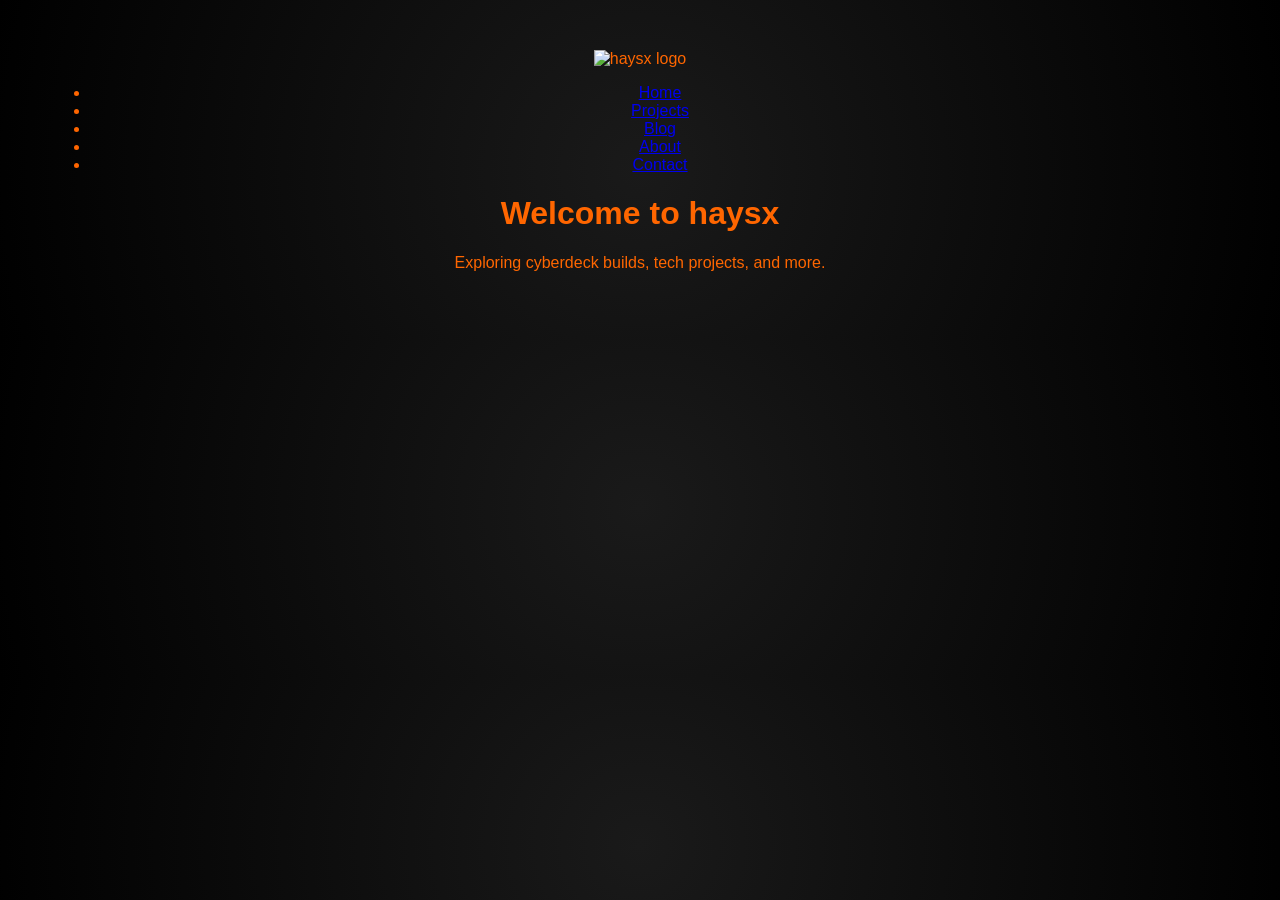
==== index.html @ b92640df "Update index.html" ====
<!DOCTYPE html>
<html>
<head>
  <title>haysx</title>
  <link rel="stylesheet" href="style.css">
</head>
<body>
  <header>
    <img src="logo.png" alt="haysx logo" class="logo">
    <nav>
      <ul>
        <li><a href="index.html">Home</a></li>
        <li><a href="projects.html">Projects</a></li>
        <li><a href="blog.html">Blog</a></li>
        <li><a href="about.html">About</a></li>
        <li><a href="contact.html">Contact</a></li>
      </ul>
    </nav>
  </header>
  <main>
    <h1>Welcome to haysx</h1>
    <p>Exploring cyberdeck builds, tech projects, and more.</p>
  </main>
</body>
</html>
---- style.css ----
body {
  background-color: #0a0a0a;
  color: #ff6600;
  font-family: 'Orbitron', sans-serif;
  text-align: center;
  margin: 0;
  padding: 50px;
  background-image: radial-gradient(circle at center, #1a1a1a 0%, #000 100%);
}

.container {
  border: 2px solid #ff6600;
  padding: 40px;
  border-radius: 10px;
  box-shadow: 0 0 25px #ff6600;
  display: inline-block;
  animation: pulse 3s infinite alternate;
}

@keyframes pulse {
  from { box-shadow: 0 0 10px #ff6600; }
  to { box-shadow: 0 0 30px #ffa31a; }
}

button {
  background-color: #ff6600;
  color: #000;
  border: none;
  padding: 12px 24px;
  font-size: 1.1em;
  cursor: pointer;
  transition: 0.3s;
}

button:hover {
  background-color: #ffa31a;
  box-shadow: 0 0 15px #ffa31a;
}
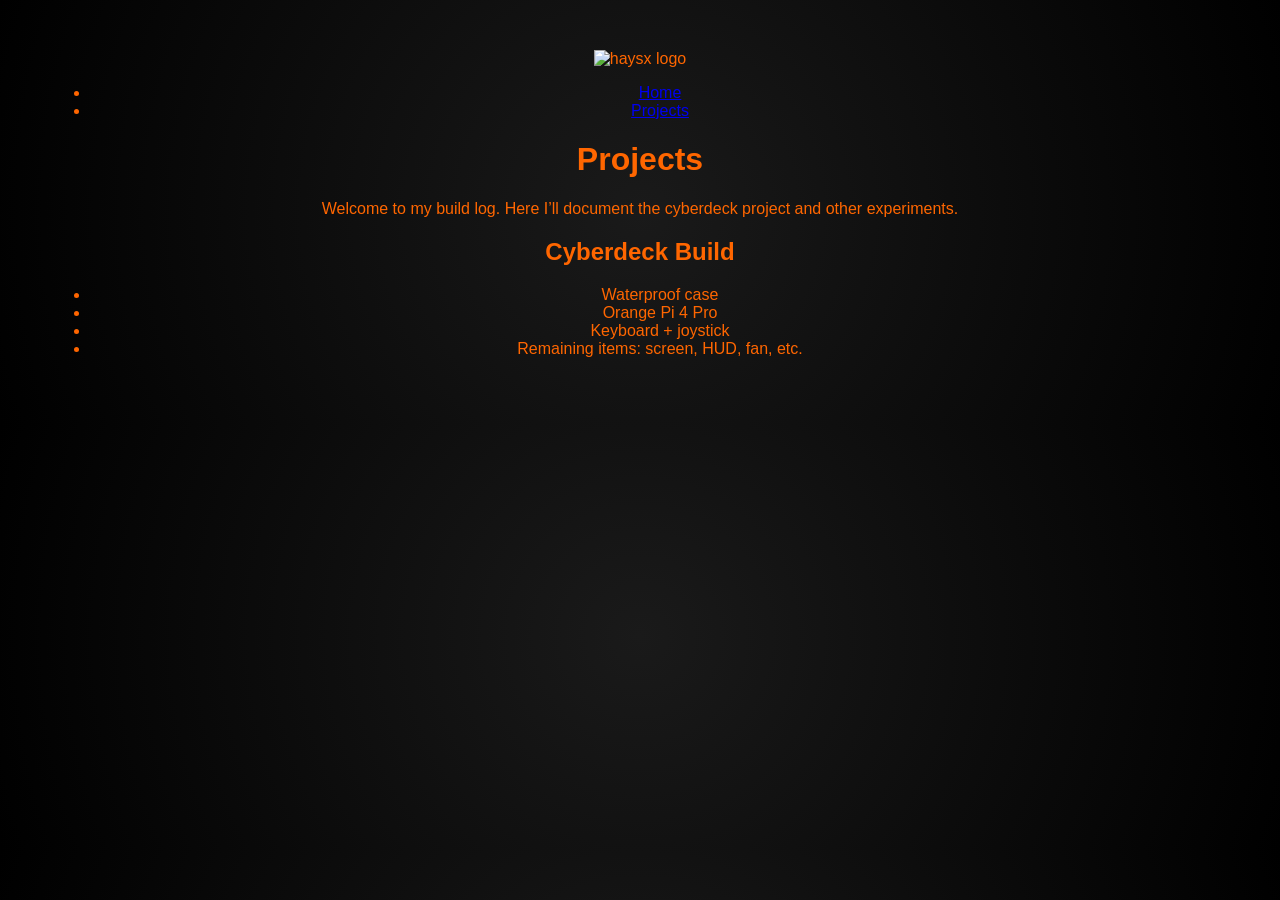
==== commit c2db7aaf: "Update index.html" ====
--- a/index.html
+++ b/index.html
@@ -1,25 +1,36 @@
 <!DOCTYPE html>
-<html>
+<html lang="en">
 <head>
-  <title>haysx</title>
+  <meta charset="UTF-8">
+  <title>haysx Projects</title>
   <link rel="stylesheet" href="style.css">
 </head>
 <body>
+  <!-- Header with logo + nav -->
   <header>
     <img src="logo.png" alt="haysx logo" class="logo">
     <nav>
       <ul>
-        <li><a href="index.html">Home</a></li>
+        <li><a href="website.html">Home</a></li>
         <li><a href="projects.html">Projects</a></li>
-        <li><a href="blog.html">Blog</a></li>
-        <li><a href="about.html">About</a></li>
-        <li><a href="contact.html">Contact</a></li>
       </ul>
     </nav>
   </header>
+
+  <!-- Main content -->
   <main>
-    <h1>Welcome to haysx</h1>
-    <p>Exploring cyberdeck builds, tech projects, and more.</p>
+    <h1>Projects</h1>
+    <p>Welcome to my build log. Here I’ll document the cyberdeck project and other experiments.</p>
+
+    <section>
+      <h2>Cyberdeck Build</h2>
+      <ul>
+        <li>Waterproof case</li>
+        <li>Orange Pi 4 Pro</li>
+        <li>Keyboard + joystick</li>
+        <li>Remaining items: screen, HUD, fan, etc.</li>
+      </ul>
+    </section>
   </main>
 </body>
 </html>
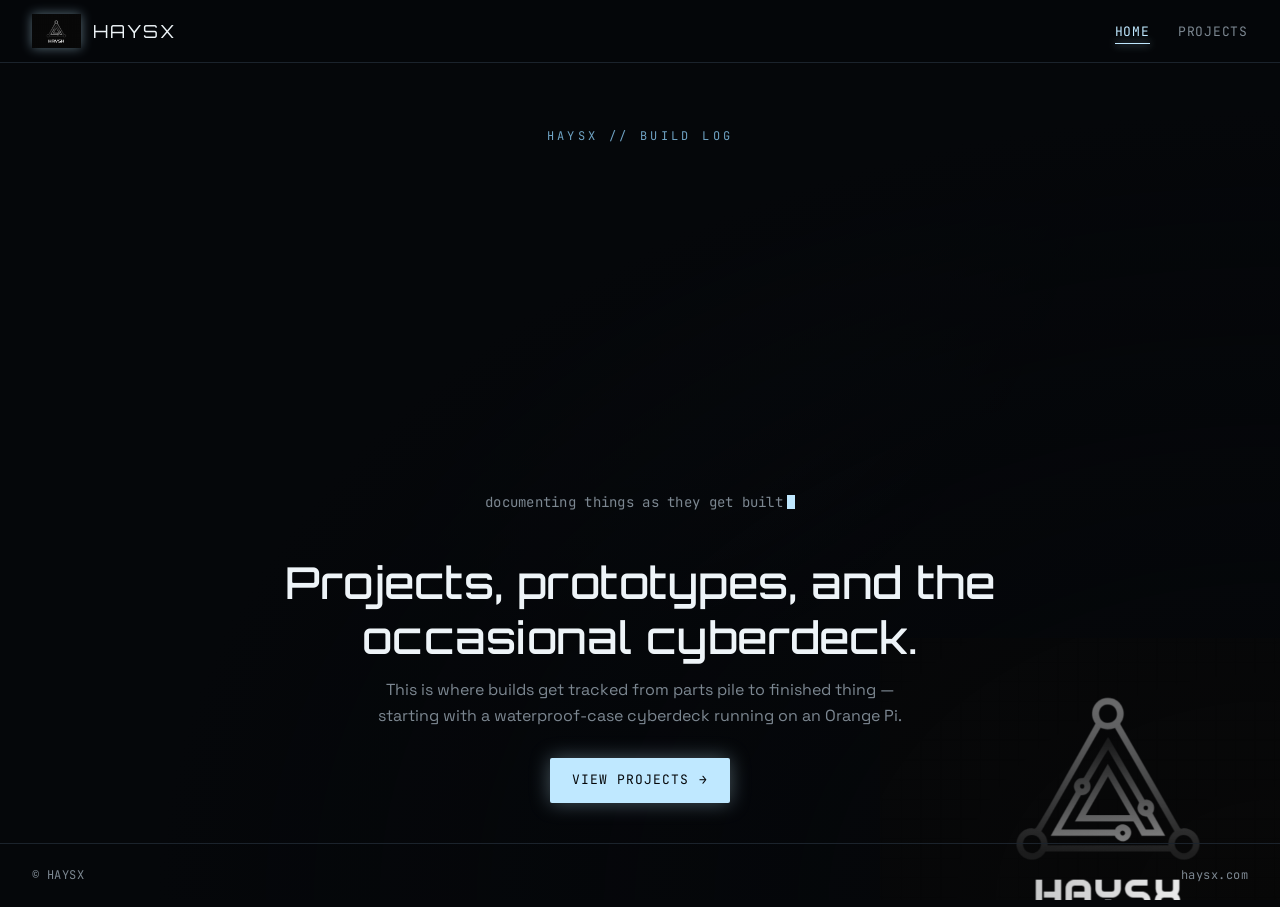
==== commit e37d3d80: "Update index.html" ====
--- a/index.html
+++ b/index.html
@@ -1,36 +1,52 @@
 <!DOCTYPE html>
 <html lang="en">
 <head>
-  <meta charset="UTF-8">
-  <title>haysx Projects</title>
-  <link rel="stylesheet" href="style.css">
+<meta charset="UTF-8">
+<meta name="viewport" content="width=device-width, initial-scale=1">
+<title>HAYSX — Build Log</title>
+<meta name="description" content="HAYSX build log — cyberdeck project and other experiments.">
+<link rel="icon" href="logo.png">
+<link rel="preconnect" href="https://fonts.googleapis.com">
+<link rel="preconnect" href="https://fonts.gstatic.com" crossorigin>
+<link href="https://fonts.googleapis.com/css2?family=Orbitron:wght@500;700&family=Space+Grotesk:wght@400;500&family=JetBrains+Mono:wght@400;500&display=swap" rel="stylesheet">
+<link rel="stylesheet" href="style.css">
 </head>
 <body>
-  <!-- Header with logo + nav -->
-  <header>
-    <img src="logo.png" alt="haysx logo" class="logo">
-    <nav>
-      <ul>
-        <li><a href="website.html">Home</a></li>
-        <li><a href="projects.html">Projects</a></li>
-      </ul>
-    </nav>
-  </header>
 
-  <!-- Main content -->
-  <main>
-    <h1>Projects</h1>
-    <p>Welcome to my build log. Here I’ll document the cyberdeck project and other experiments.</p>
+<canvas id="stars"></canvas>
 
-    <section>
-      <h2>Cyberdeck Build</h2>
-      <ul>
-        <li>Waterproof case</li>
-        <li>Orange Pi 4 Pro</li>
-        <li>Keyboard + joystick</li>
-        <li>Remaining items: screen, HUD, fan, etc.</li>
-      </ul>
-    </section>
-  </main>
+<header>
+  <a href="index.html" class="brand">
+    <img src="logo.png" alt="HAYSX logo" class="logo">
+    <span class="brand-name">HAYSX</span>
+  </a>
+  <nav>
+    <ul>
+      <li><a href="index.html" class="active">Home</a></li>
+      <li><a href="projects.html">Projects</a></li>
+    </ul>
+  </nav>
+</header>
+
+<section class="hero">
+  <div class="eyebrow">HAYSX // BUILD LOG</div>
+
+  <canvas id="haysx" width="634" height="439"></canvas>
+
+  <p class="tagline">documenting things as they get built<span class="cursor"></span></p>
+
+  <h1>Projects, prototypes, and the occasional cyberdeck.</h1>
+  <p class="lede">This is where builds get tracked from parts pile to finished thing — starting with a waterproof-case cyberdeck running on an Orange&nbsp;Pi.</p>
+
+  <a href="projects.html" class="btn">View projects <span class="arrow">→</span></a>
+</section>
+
+<footer>
+  <span>© <span id="year"></span> HAYSX</span>
+  <span>haysx.com</span>
+</footer>
+
+<script src="site.js"></script>
+<script src="logo-animation.js"></script>
 </body>
 </html>
--- a/style.css
+++ b/style.css
@@ -1,38 +1,400 @@
-body {
-  background-color: #0a0a0a;
-  color: #ff6600;
-  font-family: 'Orbitron', sans-serif;
+/* =========================================================
+   HAYSX — design tokens
+   ========================================================= */
+:root{
+  --void:       #05070a;
+  --void-2:     #0a0e14;
+  --panel:      #0d1218;
+  --line:       #1b232c;
+  --ice:        #bfe8ff;
+  --ice-dim:    #6fa3c4;
+  --white:      #eef4f8;
+  --grey:       #7c8791;
+  --ok:         #8fd6a8;
+  --pending:    #6b7580;
+
+  --display: "Orbitron", sans-serif;
+  --body:    "Space Grotesk", sans-serif;
+  --mono:    "JetBrains Mono", monospace;
+}
+
+*{ box-sizing: border-box; }
+
+html{ scroll-behavior: smooth; }
+
+body{
+  margin: 0;
+  min-height: 100vh;
+  background: var(--void);
+  color: var(--white);
+  font-family: var(--body);
+  font-size: 16px;
+  line-height: 1.6;
+  position: relative;
+  overflow-x: hidden;
+}
+
+/* subtle radial vignette + logo watermark, bottom right,
+   this is the "background logo" request — kept quiet so it
+   never competes with the hero */
+body::before{
+  content:"";
+  position: fixed;
+  inset: 0;
+  z-index: 0;
+  background:
+    radial-gradient(ellipse at 50% -10%, rgba(191,232,255,.07), transparent 55%),
+    url("logo.png");
+  background-repeat: no-repeat, no-repeat;
+  background-position: center, bottom -60px right -60px;
+  background-size: auto, 460px;
+  opacity: 1;
+  pointer-events: none;
+}
+body::after{
+  content:"";
+  position: fixed;
+  inset: 0;
+  z-index: 0;
+  background: radial-gradient(ellipse at bottom right, rgba(5,7,10,0) 0%, var(--void) 62%);
+  pointer-events: none;
+}
+
+#stars{
+  position: fixed;
+  inset: 0;
+  z-index: 0;
+  pointer-events: none;
+}
+
+a{ color: inherit; text-decoration: none; }
+
+/* =========================================================
+   HEADER
+   ========================================================= */
+header{
+  position: sticky;
+  top: 0;
+  z-index: 10;
+  display: flex;
+  align-items: center;
+  justify-content: space-between;
+  padding: 14px 32px;
+  background: rgba(5,7,10,.72);
+  backdrop-filter: blur(10px);
+  border-bottom: 1px solid var(--line);
+}
+
+.brand{
+  display: flex;
+  align-items: center;
+  gap: 12px;
+}
+
+.logo{
+  height: 34px;
+  width: auto;
+  filter: drop-shadow(0 0 6px rgba(191,232,255,.45));
+}
+
+.brand-name{
+  font-family: var(--display);
+  font-size: 18px;
+  letter-spacing: .12em;
+  color: var(--white);
+}
+
+nav ul{
+  list-style: none;
+  margin: 0;
+  padding: 0;
+  display: flex;
+  gap: 28px;
+}
+
+nav ul li a{
+  position: relative;
+  font-family: var(--mono);
+  font-size: 13px;
+  letter-spacing: .06em;
+  text-transform: uppercase;
+  color: var(--grey);
+  padding-bottom: 4px;
+  transition: color .2s ease;
+}
+
+nav ul li a::after{
+  content:"";
+  position: absolute;
+  left: 0;
+  bottom: 0;
+  width: 0%;
+  height: 1px;
+  background: var(--ice);
+  box-shadow: 0 0 8px var(--ice);
+  transition: width .25s ease;
+}
+
+nav ul li a:hover{
+  color: var(--ice);
+}
+nav ul li a:hover::after,
+nav ul li a.active::after{
+  width: 100%;
+}
+nav ul li a.active{
+  color: var(--ice);
+}
+
+/* =========================================================
+   HERO (index only)
+   ========================================================= */
+.hero{
+  position: relative;
+  z-index: 1;
+  display: flex;
+  flex-direction: column;
+  align-items: center;
   text-align: center;
+  padding: 64px 24px 40px;
+}
+
+.eyebrow{
+  font-family: var(--mono);
+  font-size: 12px;
+  letter-spacing: .28em;
+  text-transform: uppercase;
+  color: var(--ice-dim);
+  margin-bottom: 18px;
+}
+
+.hero canvas{
+  width: min(88vw, 460px);
+  height: auto;
+  display: block;
+}
+
+.tagline{
+  font-family: var(--mono);
+  font-size: 14px;
+  color: var(--grey);
+  margin-top: 8px;
+  letter-spacing: .02em;
+}
+.tagline .cursor{
+  display:inline-block;
+  width: 8px;
+  height: 14px;
+  margin-left: 4px;
+  background: var(--ice);
+  vertical-align: -2px;
+  animation: blink 1.1s steps(1) infinite;
+}
+@keyframes blink{
+  50%{ opacity: 0; }
+}
+
+.hero h1{
+  font-family: var(--display);
+  font-weight: 500;
+  font-size: clamp(28px, 4vw, 44px);
+  letter-spacing: .01em;
+  line-height: 1.25;
+  max-width: 720px;
+  margin: 28px 0 12px;
+  color: var(--white);
+}
+
+.hero p.lede{
+  max-width: 560px;
+  color: var(--grey);
+  font-size: 16px;
+  margin: 0 0 30px;
+}
+
+.btn{
+  display: inline-flex;
+  align-items: center;
+  gap: 10px;
+  font-family: var(--mono);
+  font-size: 13px;
+  letter-spacing: .08em;
+  text-transform: uppercase;
+  color: var(--void);
+  background: var(--ice);
+  padding: 12px 22px;
+  border-radius: 2px;
+  box-shadow: 0 0 20px rgba(191,232,255,.35);
+  transition: transform .15s ease, box-shadow .15s ease;
+}
+.btn:hover{
+  transform: translateY(-1px);
+  box-shadow: 0 0 28px rgba(191,232,255,.55);
+}
+.btn .arrow{ transition: transform .15s ease; }
+.btn:hover .arrow{ transform: translateX(3px); }
+
+/* =========================================================
+   SECTIONS / MAIN
+   ========================================================= */
+main{
+  position: relative;
+  z-index: 1;
+  max-width: 880px;
+  margin: 0 auto;
+  padding: 20px 24px 100px;
+}
+
+.page-head{
+  padding: 56px 0 8px;
+  border-bottom: 1px solid var(--line);
+  margin-bottom: 36px;
+}
+.page-head h1{
+  font-family: var(--display);
+  font-weight: 500;
+  font-size: clamp(26px, 3.4vw, 36px);
+  margin: 10px 0 14px;
+}
+.page-head p{
+  color: var(--grey);
+  max-width: 60ch;
+  margin: 0 0 24px;
+}
+
+/* =========================================================
+   BUILD LOG / PROJECT CARD
+   ========================================================= */
+.log-entry{
+  border: 1px solid var(--line);
+  background: linear-gradient(180deg, var(--panel), rgba(13,18,24,.4));
+  border-radius: 4px;
+  padding: 28px 28px 8px;
+  margin-bottom: 28px;
+}
+
+.log-entry-head{
+  display: flex;
+  align-items: baseline;
+  justify-content: space-between;
+  gap: 16px;
+  flex-wrap: wrap;
+  margin-bottom: 6px;
+}
+
+.log-entry h2{
+  font-family: var(--display);
+  font-weight: 500;
+  font-size: 20px;
+  letter-spacing: .02em;
   margin: 0;
-  padding: 50px;
-  background-image: radial-gradient(circle at center, #1a1a1a 0%, #000 100%);
-}
-
-.container {
-  border: 2px solid #ff6600;
-  padding: 40px;
-  border-radius: 10px;
-  box-shadow: 0 0 25px #ff6600;
-  display: inline-block;
-  animation: pulse 3s infinite alternate;
-}
-
-@keyframes pulse {
-  from { box-shadow: 0 0 10px #ff6600; }
-  to { box-shadow: 0 0 30px #ffa31a; }
-}
-
-button {
-  background-color: #ff6600;
-  color: #000;
-  border: none;
-  padding: 12px 24px;
-  font-size: 1.1em;
-  cursor: pointer;
-  transition: 0.3s;
-}
-
-button:hover {
-  background-color: #ffa31a;
-  box-shadow: 0 0 15px #ffa31a;
-}
+  color: var(--white);
+}
+
+.log-status{
+  font-family: var(--mono);
+  font-size: 11px;
+  letter-spacing: .1em;
+  text-transform: uppercase;
+  color: var(--ice-dim);
+  border: 1px solid var(--ice-dim);
+  padding: 4px 10px;
+  border-radius: 999px;
+  white-space: nowrap;
+}
+
+.log-entry > p{
+  color: var(--grey);
+  margin: 8px 0 22px;
+  max-width: 62ch;
+}
+
+.parts{
+  display: grid;
+  grid-template-columns: 1fr 1fr;
+  gap: 28px;
+  padding-bottom: 24px;
+}
+
+@media (max-width: 640px){
+  .parts{ grid-template-columns: 1fr; }
+}
+
+.parts h3{
+  font-family: var(--mono);
+  font-size: 11px;
+  letter-spacing: .12em;
+  text-transform: uppercase;
+  margin: 0 0 12px;
+  display: flex;
+  align-items: center;
+  gap: 8px;
+}
+.parts h3.done{ color: var(--ok); }
+.parts h3.pending{ color: var(--pending); }
+
+.parts ul{
+  list-style: none;
+  margin: 0;
+  padding: 0;
+  display: flex;
+  flex-direction: column;
+  gap: 10px;
+}
+
+.parts li{
+  font-size: 14px;
+  color: var(--white);
+  display: flex;
+  align-items: center;
+  gap: 10px;
+}
+
+.mark{
+  flex: none;
+  width: 14px;
+  height: 14px;
+  border-radius: 3px;
+  display: inline-flex;
+  align-items: center;
+  justify-content: center;
+  font-size: 10px;
+  line-height: 1;
+}
+.mark.done{
+  background: rgba(143,214,168,.12);
+  color: var(--ok);
+  border: 1px solid rgba(143,214,168,.5);
+}
+.mark.pending{
+  background: rgba(107,117,128,.1);
+  color: var(--pending);
+  border: 1px solid var(--line);
+}
+
+/* =========================================================
+   FOOTER
+   ========================================================= */
+footer{
+  position: relative;
+  z-index: 1;
+  border-top: 1px solid var(--line);
+  padding: 22px 32px;
+  display: flex;
+  align-items: center;
+  justify-content: space-between;
+  font-family: var(--mono);
+  font-size: 12px;
+  color: var(--grey);
+  letter-spacing: .04em;
+}
+
+@media (max-width: 560px){
+  header{ padding: 12px 18px; }
+  footer{ padding: 18px; flex-direction: column; gap: 6px; text-align: center; }
+}
+
+@media (prefers-reduced-motion: reduce){
+  .tagline .cursor{ animation: none; opacity: 1; }
+  html{ scroll-behavior: auto; }
+}
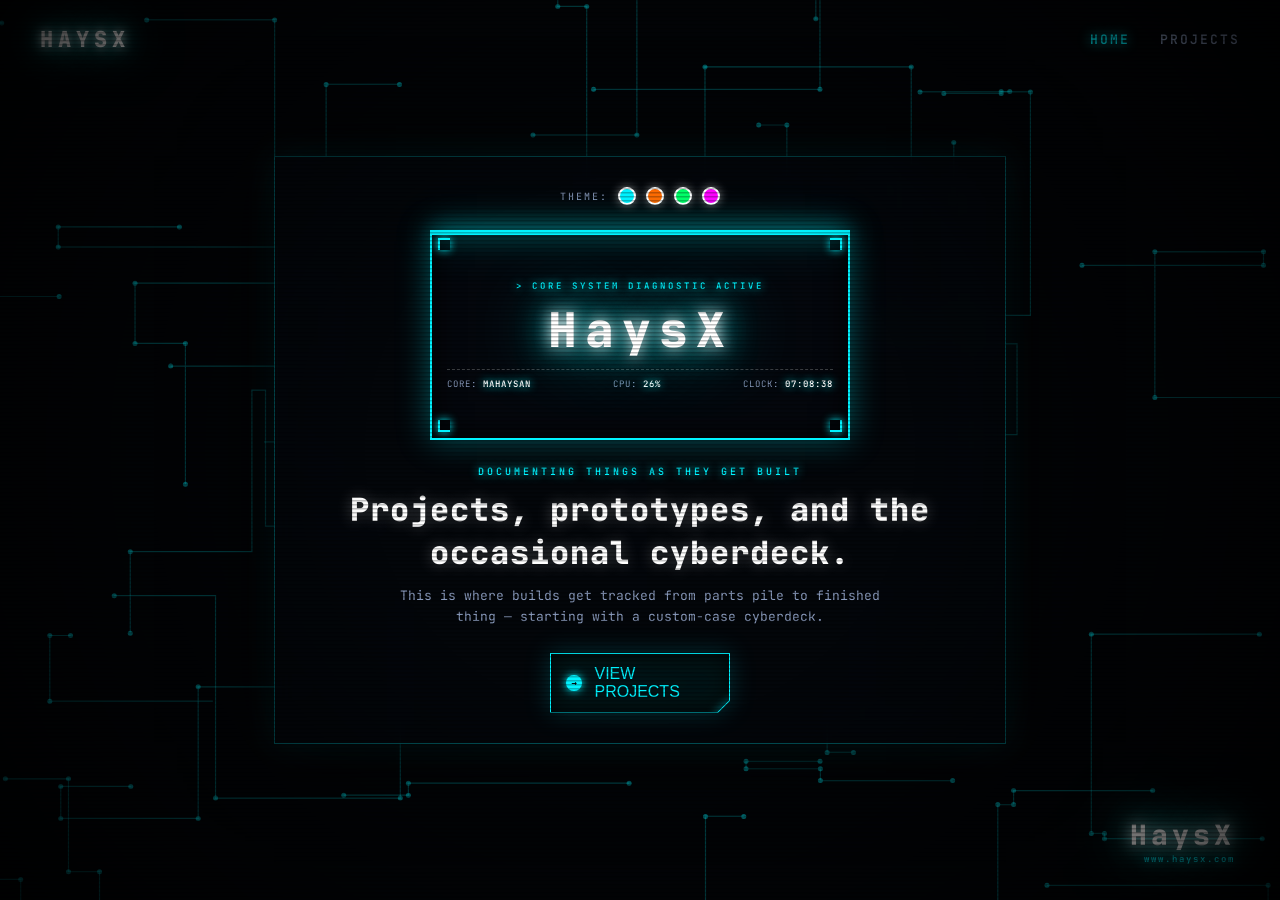
==== commit d4117539: "Update index.html" ====
--- a/index.html
+++ b/index.html
@@ -2,51 +2,433 @@
 <html lang="en">
 <head>
 <meta charset="UTF-8">
-<meta name="viewport" content="width=device-width, initial-scale=1">
-<title>HAYSX — Build Log</title>
-<meta name="description" content="HAYSX build log — cyberdeck project and other experiments.">
-<link rel="icon" href="logo.png">
-<link rel="preconnect" href="https://fonts.googleapis.com">
-<link rel="preconnect" href="https://fonts.gstatic.com" crossorigin>
-<link href="https://fonts.googleapis.com/css2?family=Orbitron:wght@500;700&family=Space+Grotesk:wght@400;500&family=JetBrains+Mono:wght@400;500&display=swap" rel="stylesheet">
-<link rel="stylesheet" href="style.css">
+<meta name="viewport" content="width=device-width, initial-scale=1.0">
+<title>HaysX - Cyberdeck Build Log</title>
+<link href="https://fonts.googleapis.com/css2?family=JetBrains+Mono:wght@400;600;800&display=swap" rel="stylesheet">
+<style>
+  @font-face {
+    font-family: 'Cyber';
+    src: url('https://assets.codepen.io/605876/Blender-Pro-Bold.otf');
+    font-display: swap;
+  }
+
+  :root {
+    --bg: #030508;
+    --accent: #00f3ff;
+    --white: #ffffff;
+    --grey: #8a9bbd;
+    --corner: 12px;
+    --border: 1px;
+    --clip: polygon(0 0, 100% 0, 100% calc(100% - var(--corner)), calc(100% - var(--corner)) 100%, 0% 100%);
+  }
+
+  * { box-sizing: border-box; margin: 0; padding: 0; }
+
+  body, html {
+    width: 100%; height: 100%;
+    background-color: var(--bg);
+    overflow: hidden;
+    font-family: 'JetBrains Mono', monospace;
+    color: var(--white);
+    color-scheme: dark;
+  }
+
+  /* CRT Scanlines & Vignette */
+  body::before {
+    content: ""; position: fixed; inset: 0; z-index: 100;
+    background: repeating-linear-gradient(0deg, transparent, transparent 2px, rgba(0, 0, 0, 0.25) 3px, rgba(0, 0, 0, 0.25) 4px);
+    pointer-events: none;
+  }
+  body::after {
+    content: ""; position: fixed; inset: 0; z-index: 99;
+    background: radial-gradient(circle at center, transparent 35%, rgba(0, 0, 0, 0.8) 100%);
+    pointer-events: none;
+  }
+
+  /* Dense PCB Canvas Background */
+  #bgCanvas {
+    position: fixed; inset: 0; z-index: 0; pointer-events: none;
+  }
+
+  /* Top Navigation */
+  .topnav {
+    position: absolute; top: 0; left: 0; width: 100%;
+    display: flex; justify-content: space-between; align-items: center;
+    padding: 25px 40px; z-index: 10;
+  }
+
+  .nav-logo {
+    font-size: 22px; font-weight: 800; letter-spacing: 5px; color: var(--white);
+    text-decoration: none;
+    text-shadow: 0 0 10px var(--white), 0 0 20px var(--accent), 0 0 40px var(--accent), 0 0 70px var(--accent);
+    transition: text-shadow 0.2s;
+  }
+  .nav-logo:hover {
+    text-shadow: 0 0 15px var(--white), 0 0 30px var(--accent), 0 0 60px var(--accent), 0 0 90px var(--accent);
+  }
+
+  .nav-links { display: flex; gap: 30px; font-size: 13px; font-weight: 600; letter-spacing: 2px; }
+  .nav-links a { color: var(--grey); text-decoration: none; transition: all 0.2s; }
+  .nav-links a:hover, .nav-links a.active { color: var(--accent); text-shadow: 0 0 12px var(--accent); }
+
+  /* Hero Layout */
+  .hero {
+    position: relative; width: 100%; height: 100vh;
+    display: flex; flex-direction: column; align-items: center; justify-content: center;
+    padding: 40px 20px; z-index: 2;
+  }
+
+  .hero-content {
+    display: flex; flex-direction: column; align-items: center; text-align: center;
+    background: rgba(4, 7, 12, 0.90);
+    padding: 30px 40px;
+    backdrop-filter: blur(12px);
+    border: 1.5px solid rgba(0, 243, 255, 0.3);
+    box-shadow: 0 0 80px rgba(0, 0, 0, 0.95), 0 0 30px rgba(0, 243, 255, 0.15);
+  }
+
+  /* Theme Switcher Bar */
+  .theme-switcher {
+    display: flex; gap: 10px; margin-bottom: 25px; align-items: center; font-size: 10px; letter-spacing: 2px; color: var(--grey);
+  }
+  .theme-btn {
+    width: 18px; height: 18px; border-radius: 50%; border: 2px solid var(--white); cursor: pointer; transition: transform 0.2s;
+    box-shadow: 0 0 10px rgba(255,255,255,0.5);
+  }
+  .theme-btn:hover { transform: scale(1.2); }
+
+  /* Holographic Scanner Stage */
+  .stage {
+    position: relative;
+    width: 420px; height: 210px;
+    display: flex; flex-direction: column; align-items: center; justify-content: center;
+    margin-bottom: 25px;
+    border: 2px solid var(--accent);
+    background: rgba(5, 8, 14, 0.98);
+    box-shadow: inset 0 0 30px rgba(0, 0, 0, 0.95), 0 0 30px rgba(0, 243, 255, 0.35);
+  }
+
+  .stage::before {
+    content: "";
+    position: absolute; top: 0; left: 0; width: 100%; height: 3px;
+    background: var(--accent);
+    box-shadow: 0 0 20px var(--accent), 0 0 40px var(--accent);
+    opacity: 1;
+    animation: scanBeam 3.5s ease-in-out infinite alternate;
+    z-index: 5;
+  }
+
+  @keyframes scanBeam {
+    0% { top: 2%; opacity: 0.5; }
+    50% { opacity: 1; filter: drop-shadow(0 0 10px var(--accent)); }
+    100% { top: 96%; opacity: 0.5; }
+  }
+
+  .bracket { position: absolute; width: 12px; height: 12px; border-color: var(--accent); border-style: solid; opacity: 1; box-shadow: 0 0 8px var(--accent); }
+  .b-tl { top: 6px; left: 6px; border-width: 2px 0 0 2px; }
+  .b-tr { top: 6px; right: 6px; border-width: 2px 2px 0 0; }
+  .b-bl { bottom: 6px; left: 6px; border-width: 0 0 2px 2px; }
+  .b-br { bottom: 6px; right: 6px; border-width: 0 2px 2px 0; }
+
+  .scanner-display { text-align: center; padding: 15px; width: 100%; }
+
+  .status-text {
+    font-size: 9px; font-weight: 600; letter-spacing: 3px; color: var(--accent);
+    text-transform: uppercase; margin-bottom: 6px;
+    text-shadow: 0 0 10px var(--accent);
+  }
+
+  .logo-main {
+    font-size: 48px; font-weight: 800; letter-spacing: 8px; color: var(--white);
+    text-shadow: 0 0 15px var(--white), 0 0 35px var(--accent), 0 0 70px var(--accent);
+    position: relative; margin-bottom: 8px;
+  }
+
+  .telemetry-feed {
+    display: flex; justify-content: space-between;
+    font-size: 9px; color: var(--grey); border-top: 1px dashed rgba(255,255,255,0.25);
+    padding-top: 8px; margin-top: 5px; letter-spacing: 1px;
+  }
+
+  .section-tag { font-size: 10px; font-weight: 600; letter-spacing: 3px; color: var(--accent); text-transform: uppercase; margin-bottom: 10px; text-shadow: 0 0 10px var(--accent); }
+  .headline { font-size: 32px; font-weight: 800; letter-spacing: 1px; margin-bottom: 12px; max-width: 650px; text-shadow: 0 0 15px rgba(255,255,255,0.3); }
+  .description { font-size: 13px; font-weight: 400; color: var(--grey); max-width: 500px; line-height: 1.6; margin-bottom: 25px; }
+
+  /* Cyber Action Button */
+  .cyber-btn {
+    font-family: 'Cyber', sans-serif;
+    width: 180px; text-align: left; text-transform: uppercase;
+    display: flex; align-items: center; gap: 0.75rem; padding: 0.75rem 1rem;
+    border: 0; background: #0000; position: relative; color: var(--accent); cursor: pointer; text-decoration: none;
+    filter: drop-shadow(0 0 12px rgba(0, 243, 255, 0.3));
+  }
+  .cyber-btn * { pointer-events: none; }
+  .cyber-btn .backdrop {
+    backdrop-filter: saturate(180%) blur(6px); position: absolute; z-index: -1; inset: 0; background: rgba(0, 0, 0, 0.6); clip-path: var(--clip);
+  }
+  .cyber-btn .backdrop::before {
+    content: ''; position: absolute; inset: 0; background: var(--accent);
+    border: var(--border) solid #0000; clip-path: var(--clip);
+    mask: linear-gradient(#0000 0% 100%), linear-gradient(#fff 0% 100%);
+    mask-clip: padding-box, border-box; mask-repeat: no-repeat; mask-composite: intersect; z-index: 2;
+  }
+  .cyber-btn .backdrop .corner {
+    position: absolute; bottom: 0; right: 0; height: var(--corner); width: var(--corner);
+  }
+  .cyber-btn .backdrop .corner::after {
+    content: ''; height: calc(var(--border) * 2); width: 200%;
+    position: absolute; top: 50%; left: 50%; translate: -50% -50%;
+    transform: rotate(135deg); background: var(--accent); box-shadow: 0 0 8px var(--accent);
+  }
+  .cyber-btn kbd {
+    color: var(--bg); font-weight: bold; width: 18px; aspect-ratio: 1; font-size: 9px; border-radius: 50%; background: var(--accent); display: inline-grid; place-items: center;
+    box-shadow: 0 0 8px var(--accent);
+  }
+  .cyber-btn:hover { color: var(--bg); }
+  .cyber-btn:hover .backdrop { background: var(--accent); }
+  .cyber-btn:hover kbd { color: var(--accent); background: var(--white); }
+
+  /* HaysX Bottom Right Corner */
+  .brand-corner {
+    position: fixed; bottom: 35px; right: 45px; z-index: 10; text-align: right; text-decoration: none; display: block;
+  }
+  .wordmark {
+    font-size: 28px; font-weight: 800; letter-spacing: 4px; color: var(--white);
+    text-shadow: 0 0 15px var(--white), 0 0 30px var(--accent), 0 0 55px var(--accent), 0 0 80px var(--accent);
+    transition: text-shadow 0.2s;
+  }
+  .wordmark:hover {
+    text-shadow: 0 0 20px var(--white), 0 0 40px var(--accent), 0 0 70px var(--accent), 0 0 100px var(--accent);
+  }
+  .sub-tag {
+    font-size: 9px; font-weight: 600; letter-spacing: 2px; color: var(--accent); opacity: 1;
+    text-shadow: 0 0 12px var(--accent);
+  }
+</style>
 </head>
 <body>
 
-<canvas id="stars"></canvas>
-
-<header>
-  <a href="index.html" class="brand">
-    <img src="logo.png" alt="HAYSX logo" class="logo">
-    <span class="brand-name">HAYSX</span>
+  <canvas id="bgCanvas"></canvas>
+
+  <nav class="topnav">
+    <a href="index.html" class="nav-logo">HAYSX</a>
+    <div class="nav-links">
+      <a href="index.html" class="active">HOME</a>
+      <a href="projects.html">PROJECTS</a>
+    </div>
+  </nav>
+
+  <div class="hero">
+    <div class="hero-content">
+      
+      <div class="theme-switcher">
+        <span>THEME:</span>
+        <div class="theme-btn" style="background: #00f3ff;" onclick="setTheme('#00f3ff')" title="Cyber Cyan"></div>
+        <div class="theme-btn" style="background: #ff6a00;" onclick="setTheme('#ff6a00')" title="Pip-Boy Amber"></div>
+        <div class="theme-btn" style="background: #00ff66;" onclick="setTheme('#00ff66')" title="Matrix Green"></div>
+        <div class="theme-btn" style="background: #ff00ff;" onclick="setTheme('#ff00ff')" title="Synthwave Magenta"></div>
+      </div>
+
+      <div class="stage">
+        <div class="bracket b-tl"></div>
+        <div class="bracket b-tr"></div>
+        <div class="bracket b-bl"></div>
+        <div class="bracket b-br"></div>
+
+        <div class="scanner-display">
+          <div class="status-text">> CORE SYSTEM DIAGNOSTIC ACTIVE</div>
+          <div class="logo-main">HaysX</div>
+          <div class="telemetry-feed">
+            <span>CORE: <strong style="color:var(--white); font-weight:600; text-shadow: 0 0 8px var(--accent);">MAHAYSAN</strong></span>
+            <span>CPU: <strong id="cpuLoad" style="color:var(--white); font-weight:600; text-shadow: 0 0 8px var(--accent);">28%</strong></span>
+            <span>CLOCK: <strong id="sysClock" style="color:var(--white); font-weight:600; text-shadow: 0 0 8px var(--accent);">00:00:00</strong></span>
+          </div>
+        </div>
+      </div>
+
+      <div class="section-tag">documenting things as they get built</div>
+      
+      <h1 class="headline">Projects, prototypes, and the occasional cyberdeck.</h1>
+      
+      <p class="description">
+        This is where builds get tracked from parts pile to finished thing — starting with a custom-case cyberdeck.
+      </p>
+
+      <a href="projects.html" class="cyber-btn">
+        <span class="backdrop"><span class="corner"></span></span>
+        <kbd>→</kbd>
+        <span>View Projects</span>
+      </a>
+
+    </div>
+  </div>
+
+  <a href="index.html" class="brand-corner">
+    <div class="wordmark">HaysX</div>
+    <div class="sub-tag">www.haysx.com</div>
   </a>
-  <nav>
-    <ul>
-      <li><a href="index.html" class="active">Home</a></li>
-      <li><a href="projects.html">Projects</a></li>
-    </ul>
-  </nav>
-</header>
-
-<section class="hero">
-  <div class="eyebrow">HAYSX // BUILD LOG</div>
-
-  <canvas id="haysx" width="634" height="439"></canvas>
-
-  <p class="tagline">documenting things as they get built<span class="cursor"></span></p>
-
-  <h1>Projects, prototypes, and the occasional cyberdeck.</h1>
-  <p class="lede">This is where builds get tracked from parts pile to finished thing — starting with a waterproof-case cyberdeck running on an Orange&nbsp;Pi.</p>
-
-  <a href="projects.html" class="btn">View projects <span class="arrow">→</span></a>
-</section>
-
-<footer>
-  <span>© <span id="year"></span> HAYSX</span>
-  <span>haysx.com</span>
-</footer>
-
-<script src="site.js"></script>
-<script src="logo-animation.js"></script>
+
+<script>
+  // Live Clock & Fluctuating CPU Load simulation
+  setInterval(() => {
+    const d = new Date();
+    document.getElementById('sysClock').innerText = d.toTimeString().split(' ')[0];
+    let load = Math.floor(22 + Math.random() * 12);
+    document.getElementById('cpuLoad').innerText = load + '%';
+  }, 1000);
+
+  function setTheme(color) {
+    document.documentElement.style.setProperty('--accent', color);
+  }
+
+  // --- High-Visibility PCB Circuit & Live Cursor Light Engine ---
+  const canvas = document.getElementById('bgCanvas');
+  const ctx = canvas.getContext('2d');
+
+  let width = canvas.width = window.innerWidth;
+  let height = canvas.height = window.innerHeight;
+
+  window.addEventListener('resize', () => {
+    width = canvas.width = window.innerWidth;
+    height = canvas.height = window.innerHeight;
+    generateDensePCB();
+  });
+
+  let mouse = { x: -1000, y: -1000 };
+  let scrollOffset = 0;
+
+  window.addEventListener('mousemove', (e) => {
+    mouse.x = e.clientX;
+    mouse.y = e.clientY;
+  });
+
+  window.addEventListener('scroll', () => {
+    scrollOffset = window.scrollY * 0.3;
+  });
+
+  let pcbTraces = [];
+  let pcbNodes = [];
+
+  function generateDensePCB() {
+    pcbTraces = [];
+    pcbNodes = [];
+
+    let cx = width / 2;
+    let cy = height / 2;
+    let safeW = 860;
+    let safeH = 600;
+
+    for (let i = 0; i < 45; i++) {
+      let startX = Math.random() * width;
+      let startY = Math.random() * (height + 300);
+
+      let path = [{x: startX, y: startY}];
+      pcbNodes.push({x: startX, y: startY});
+
+      let turns = Math.floor(Math.random() * 4) + 3;
+      let currX = startX;
+      let currY = startY;
+
+      for (let t = 0; t < turns; t++) {
+        if (t % 2 === 0) currX += (Math.random() - 0.5) * 454;
+        else currY += (Math.random() - 0.5) * 454;
+
+        path.push({x: currX, y: currY});
+        pcbNodes.push({x: currX, y: currY});
+      }
+      pcbTraces.push(path);
+    }
+  }
+
+  generateDensePCB();
+
+  function drawPCB() {
+    // Rich blackish-grey canvas background
+    ctx.fillStyle = '#030508';
+    ctx.fillRect(0, 0, width, height);
+
+    const accentColor = getComputedStyle(document.documentElement).getPropertyValue('--accent').trim();
+
+    ctx.save();
+    ctx.translate(0, -scrollOffset % height);
+
+    let cx = width / 2;
+    let cy = height / 2;
+    let safeW = 860;
+    let safeH = 600;
+
+    // 1. Draw Dense Right-Angle Circuit Traces with enhanced visibility
+    pcbTraces.forEach(path => {
+      ctx.beginPath();
+      ctx.moveTo(path[0].x, path[0].y);
+      for (let i = 1; i < path.length; i++) {
+        let prev = path[i - 1];
+        let curr = path[i];
+        ctx.lineTo(curr.x, prev.y);
+        ctx.lineTo(curr.x, curr.y);
+      }
+
+      let nearMouse = false;
+      for (let pt of path) {
+        if (Math.hypot(pt.x - mouse.x, pt.y - mouse.y) < 180) {
+          nearMouse = true;
+          break;
+        }
+      }
+
+      if (nearMouse) {
+        ctx.strokeStyle = '#ffffff';
+        ctx.shadowColor = accentColor;
+        ctx.shadowBlur = 20;
+        ctx.lineWidth = 2.2;
+        ctx.globalAlpha = 1.0;
+      } else {
+        ctx.strokeStyle = accentColor;
+        ctx.shadowBlur = 0;
+        ctx.lineWidth = 1.2;
+        ctx.globalAlpha = 0.28;
+      }
+      ctx.stroke();
+      ctx.shadowBlur = 0;
+    });
+
+    // 2. Draw Circuit Solder Vias / Connection Pads that pop brightly
+    pcbNodes.forEach(node => {
+      let inCenter = Math.abs(node.x - cx) < safeW/2 && Math.abs(node.y - (cy + scrollOffset%height)) < safeH/2;
+      if (inCenter) return;
+
+      let dist = Math.hypot(node.x - mouse.x, node.y - mouse.y);
+      let isConnected = dist < 180;
+
+      ctx.fillStyle = isConnected ? '#ffffff' : accentColor;
+      ctx.globalAlpha = isConnected ? 1.0 : 0.45;
+      if (isConnected) {
+        ctx.shadowColor = accentColor;
+        ctx.shadowBlur = 18;
+      }
+
+      ctx.beginPath();
+      ctx.arc(node.x, node.y, isConnected ? 4.5 : 2.5, 0, Math.PI * 2);
+      ctx.fill();
+      ctx.shadowBlur = 0;
+
+      if (isConnected && dist < 130) {
+        ctx.strokeStyle = '#ffffff';
+        ctx.lineWidth = 1.5;
+        ctx.globalAlpha = (1 - (dist / 130)) * 0.85;
+        ctx.beginPath();
+        ctx.moveTo(node.x, node.y);
+        ctx.lineTo(mouse.x, mouse.y);
+        ctx.stroke();
+      }
+    });
+
+    ctx.restore();
+    requestAnimationFrame(drawPCB);
+  }
+
+  drawPCB();
+</script>
+
 </body>
 </html>
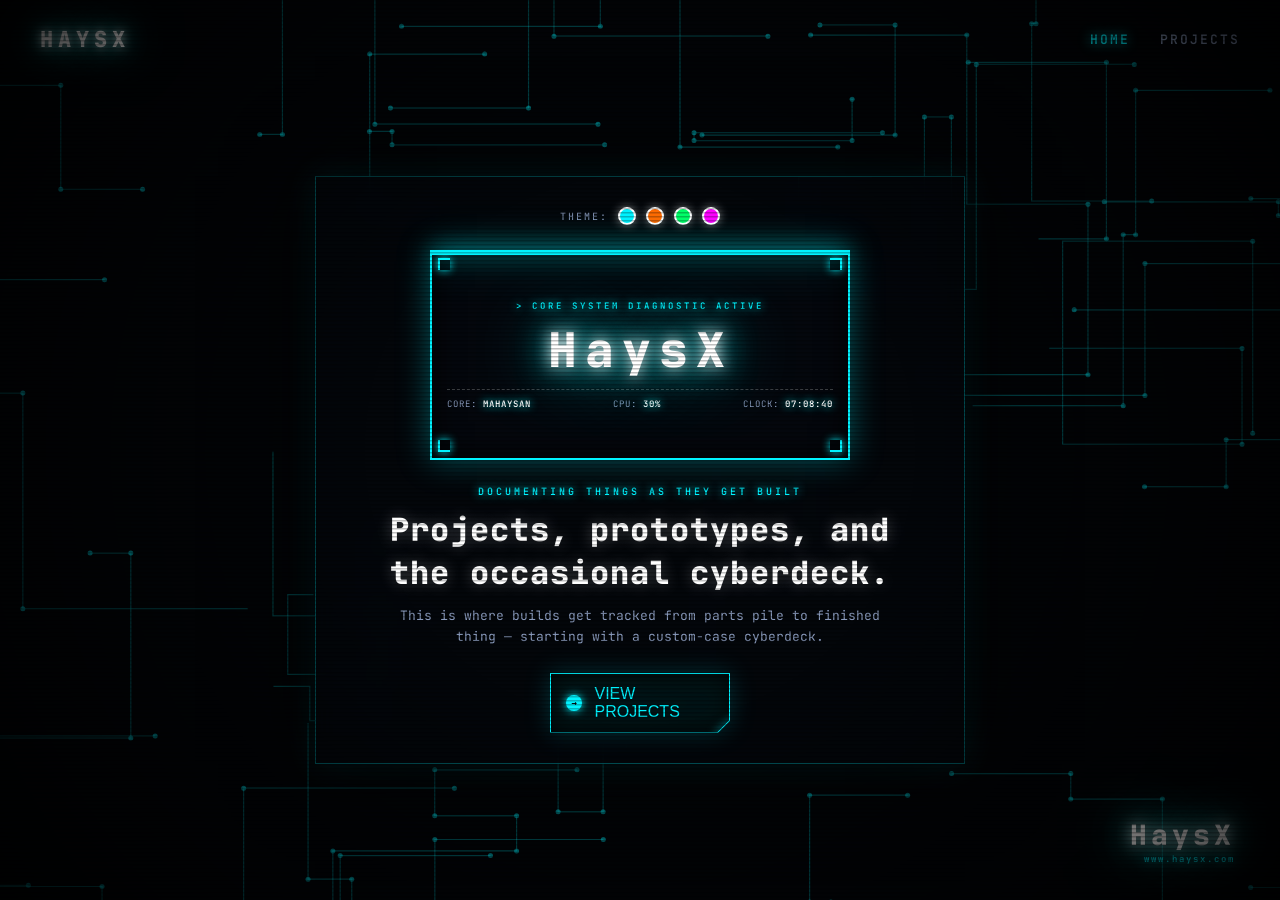
==== commit 00ffcd06: "Update index.html" ====
--- a/index.html
+++ b/index.html
@@ -25,9 +25,12 @@
   * { box-sizing: border-box; margin: 0; padding: 0; }
 
   body, html {
-    width: 100%; height: 100%;
+    width: 100%; 
+    min-height: 100vh;
     background-color: var(--bg);
-    overflow: hidden;
+    /* Unlocked scrolling for mobile */
+    overflow-x: hidden;
+    overflow-y: auto; 
     font-family: 'JetBrains Mono', monospace;
     color: var(--white);
     color-scheme: dark;
@@ -73,15 +76,19 @@
 
   /* Hero Layout */
   .hero {
-    position: relative; width: 100%; height: 100vh;
+    position: relative; width: 100%; 
+    min-height: 100vh;
     display: flex; flex-direction: column; align-items: center; justify-content: center;
-    padding: 40px 20px; z-index: 2;
+    padding: 120px 20px 80px 20px; /* Adjusted padding to allow scrolling breathing room */
+    z-index: 2;
   }
 
   .hero-content {
     display: flex; flex-direction: column; align-items: center; text-align: center;
     background: rgba(4, 7, 12, 0.90);
     padding: 30px 40px;
+    width: 100%;
+    max-width: 650px;
     backdrop-filter: blur(12px);
     border: 1.5px solid rgba(0, 243, 255, 0.3);
     box-shadow: 0 0 80px rgba(0, 0, 0, 0.95), 0 0 30px rgba(0, 243, 255, 0.15);
@@ -100,7 +107,9 @@
   /* Holographic Scanner Stage */
   .stage {
     position: relative;
-    width: 420px; height: 210px;
+    width: 100%; 
+    max-width: 420px; /* Made max-width instead of fixed width */
+    min-height: 210px;
     display: flex; flex-direction: column; align-items: center; justify-content: center;
     margin-bottom: 25px;
     border: 2px solid var(--accent);
@@ -148,6 +157,7 @@
     display: flex; justify-content: space-between;
     font-size: 9px; color: var(--grey); border-top: 1px dashed rgba(255,255,255,0.25);
     padding-top: 8px; margin-top: 5px; letter-spacing: 1px;
+    width: 100%;
   }
 
   .section-tag { font-size: 10px; font-weight: 600; letter-spacing: 3px; color: var(--accent); text-transform: uppercase; margin-bottom: 10px; text-shadow: 0 0 10px var(--accent); }
@@ -203,6 +213,51 @@
   .sub-tag {
     font-size: 9px; font-weight: 600; letter-spacing: 2px; color: var(--accent); opacity: 1;
     text-shadow: 0 0 12px var(--accent);
+  }
+
+  /* =========================================================
+     MOBILE RESPONSIVENESS (Phones & Small Tablets)
+     ========================================================= */
+  @media (max-width: 650px) {
+    .topnav { 
+      padding: 15px 20px; 
+    }
+    .nav-logo { 
+      font-size: 18px; 
+      letter-spacing: 3px; 
+    }
+    .nav-links { 
+      gap: 15px; 
+      font-size: 11px; 
+    }
+    
+    .hero-content { 
+      padding: 25px 15px; 
+    }
+    .logo-main { 
+      font-size: 32px; 
+      letter-spacing: 4px; 
+    }
+    .telemetry-feed { 
+      flex-direction: column; 
+      gap: 6px; 
+      align-items: center; 
+    }
+    .headline { 
+      font-size: 22px; 
+    }
+    
+    .brand-corner { 
+      bottom: 15px; 
+      right: 20px; 
+    }
+    .wordmark { 
+      font-size: 20px; 
+    }
+    .cyber-btn {
+      width: 100%;
+      justify-content: center;
+    }
   }
 </style>
 </head>
@@ -297,11 +352,13 @@
   let mouse = { x: -1000, y: -1000 };
   let scrollOffset = 0;
 
+  // Track cursor on desktop, ignore on mobile touch
   window.addEventListener('mousemove', (e) => {
     mouse.x = e.clientX;
     mouse.y = e.clientY;
   });
 
+  // Makes the PCB background react when you actually scroll now!
   window.addEventListener('scroll', () => {
     scrollOffset = window.scrollY * 0.3;
   });
@@ -313,12 +370,10 @@
     pcbTraces = [];
     pcbNodes = [];
 
-    let cx = width / 2;
-    let cy = height / 2;
-    let safeW = 860;
-    let safeH = 600;
-
-    for (let i = 0; i < 45; i++) {
+    // Increase density based on width for mobile vs desktop
+    let density = width < 650 ? 20 : 45;
+
+    for (let i = 0; i < density; i++) {
       let startX = Math.random() * width;
       let startY = Math.random() * (height + 300);
 
@@ -352,12 +407,13 @@
     ctx.save();
     ctx.translate(0, -scrollOffset % height);
 
+    // Dynamic safe zone based on screen width
     let cx = width / 2;
     let cy = height / 2;
-    let safeW = 860;
-    let safeH = 600;
-
-    // 1. Draw Dense Right-Angle Circuit Traces with enhanced visibility
+    let safeW = width < 650 ? 350 : 860;
+    let safeH = width < 650 ? 500 : 600;
+
+    // 1. Draw Dense Right-Angle Circuit Traces
     pcbTraces.forEach(path => {
       ctx.beginPath();
       ctx.moveTo(path[0].x, path[0].y);
@@ -392,7 +448,7 @@
       ctx.shadowBlur = 0;
     });
 
-    // 2. Draw Circuit Solder Vias / Connection Pads that pop brightly
+    // 2. Draw Circuit Solder Vias / Connection Pads
     pcbNodes.forEach(node => {
       let inCenter = Math.abs(node.x - cx) < safeW/2 && Math.abs(node.y - (cy + scrollOffset%height)) < safeH/2;
       if (inCenter) return;
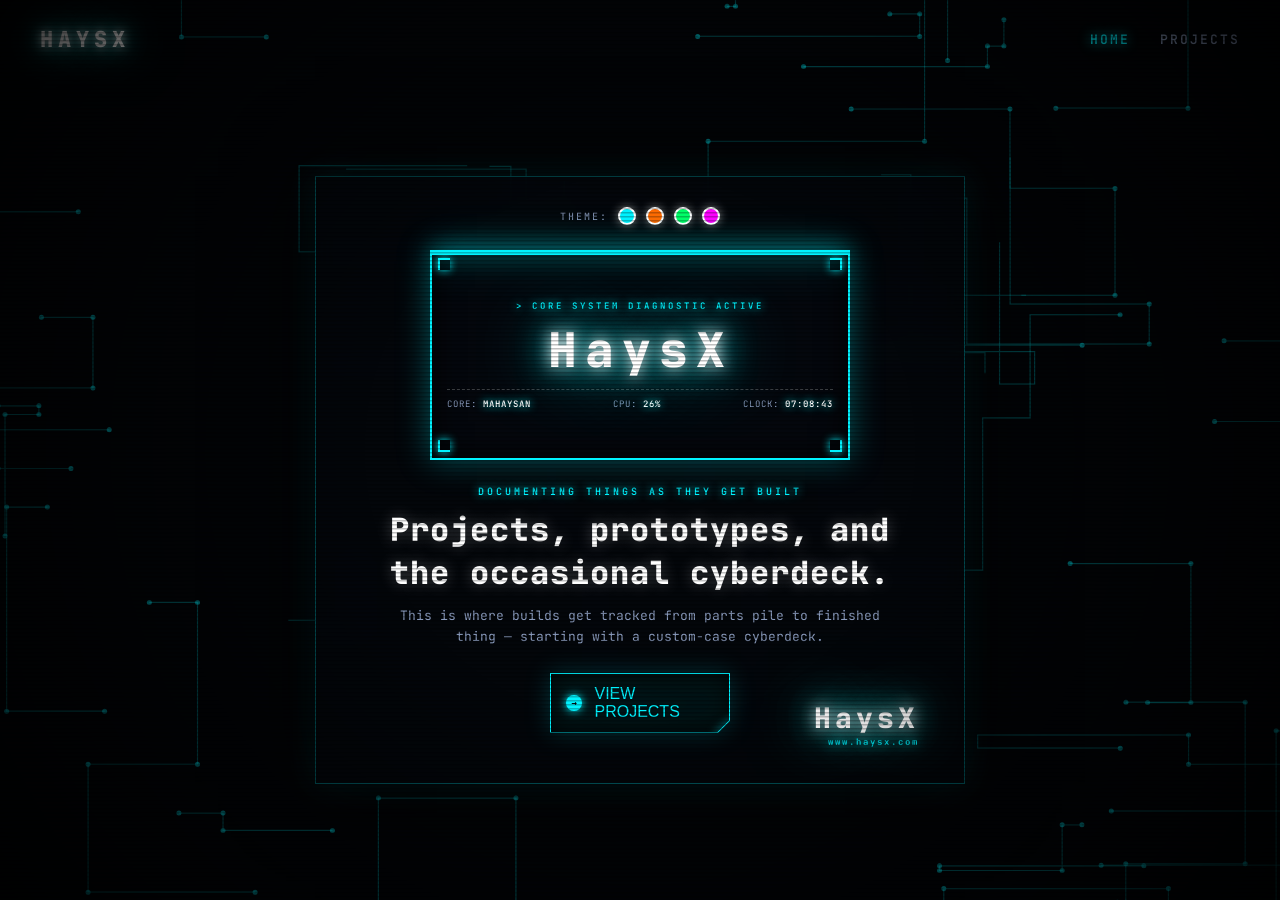
==== commit 57a8acc7: "Update index.html" ====
--- a/index.html
+++ b/index.html
@@ -26,11 +26,10 @@
 
   body, html {
     width: 100%; 
-    min-height: 100vh;
+    min-height: 100%;
     background-color: var(--bg);
-    /* Unlocked scrolling for mobile */
     overflow-x: hidden;
-    overflow-y: auto; 
+    overflow-y: auto; /* Scrolling explicitly unlocked */
     font-family: 'JetBrains Mono', monospace;
     color: var(--white);
     color-scheme: dark;
@@ -77,9 +76,9 @@
   /* Hero Layout */
   .hero {
     position: relative; width: 100%; 
-    min-height: 100vh;
+    min-height: 100vh; height: auto;
     display: flex; flex-direction: column; align-items: center; justify-content: center;
-    padding: 120px 20px 80px 20px; /* Adjusted padding to allow scrolling breathing room */
+    padding: 120px 20px 60px 20px; 
     z-index: 2;
   }
 
@@ -108,7 +107,7 @@
   .stage {
     position: relative;
     width: 100%; 
-    max-width: 420px; /* Made max-width instead of fixed width */
+    max-width: 420px;
     min-height: 210px;
     display: flex; flex-direction: column; align-items: center; justify-content: center;
     margin-bottom: 25px;
@@ -171,6 +170,7 @@
     display: flex; align-items: center; gap: 0.75rem; padding: 0.75rem 1rem;
     border: 0; background: #0000; position: relative; color: var(--accent); cursor: pointer; text-decoration: none;
     filter: drop-shadow(0 0 12px rgba(0, 243, 255, 0.3));
+    margin-bottom: 20px;
   }
   .cyber-btn * { pointer-events: none; }
   .cyber-btn .backdrop {
@@ -218,7 +218,7 @@
   /* =========================================================
      MOBILE RESPONSIVENESS (Phones & Small Tablets)
      ========================================================= */
-  @media (max-width: 650px) {
+  @media (max-width: 768px) {
     .topnav { 
       padding: 15px 20px; 
     }
@@ -231,32 +231,50 @@
       font-size: 11px; 
     }
     
+    .hero {
+      padding-top: 90px;
+    }
     .hero-content { 
       padding: 25px 15px; 
+      border-radius: 8px;
+    }
+    
+    .stage {
+      min-height: 180px;
     }
     .logo-main { 
       font-size: 32px; 
       letter-spacing: 4px; 
     }
+    
     .telemetry-feed { 
       flex-direction: column; 
-      gap: 6px; 
+      gap: 8px; 
       align-items: center; 
     }
+    
     .headline { 
+      font-size: 20px; 
+      line-height: 1.4;
+    }
+    
+    .description {
+      font-size: 12px;
+    }
+
+    /* Move the logo into the normal flow so it doesn't overlap text */
+    .brand-corner { 
+      position: relative; 
+      bottom: auto; 
+      right: auto;
+      margin-top: 20px;
+      text-align: center;
+      display: flex;
+      flex-direction: column;
+      align-items: center;
+    }
+    .wordmark { 
       font-size: 22px; 
-    }
-    
-    .brand-corner { 
-      bottom: 15px; 
-      right: 20px; 
-    }
-    .wordmark { 
-      font-size: 20px; 
-    }
-    .cyber-btn {
-      width: 100%;
-      justify-content: center;
     }
   }
 </style>
@@ -315,13 +333,14 @@
         <span>View Projects</span>
       </a>
 
+      <!-- Moved the logo inside the scrolling container on mobile -->
+      <a href="index.html" class="brand-corner">
+        <div class="wordmark">HaysX</div>
+        <div class="sub-tag">www.haysx.com</div>
+      </a>
+
     </div>
   </div>
-
-  <a href="index.html" class="brand-corner">
-    <div class="wordmark">HaysX</div>
-    <div class="sub-tag">www.haysx.com</div>
-  </a>
 
 <script>
   // Live Clock & Fluctuating CPU Load simulation
@@ -358,7 +377,6 @@
     mouse.y = e.clientY;
   });
 
-  // Makes the PCB background react when you actually scroll now!
   window.addEventListener('scroll', () => {
     scrollOffset = window.scrollY * 0.3;
   });
@@ -370,8 +388,8 @@
     pcbTraces = [];
     pcbNodes = [];
 
-    // Increase density based on width for mobile vs desktop
-    let density = width < 650 ? 20 : 45;
+    // Scale density based on screen width
+    let density = width < 768 ? 20 : 45;
 
     for (let i = 0; i < density; i++) {
       let startX = Math.random() * width;
@@ -385,8 +403,8 @@
       let currY = startY;
 
       for (let t = 0; t < turns; t++) {
-        if (t % 2 === 0) currX += (Math.random() - 0.5) * 454;
-        else currY += (Math.random() - 0.5) * 454;
+        if (t % 2 === 0) currX += (Math.random() - 0.5) * (width < 768 ? 250 : 454);
+        else currY += (Math.random() - 0.5) * (width < 768 ? 250 : 454);
 
         path.push({x: currX, y: currY});
         pcbNodes.push({x: currX, y: currY});
@@ -398,7 +416,6 @@
   generateDensePCB();
 
   function drawPCB() {
-    // Rich blackish-grey canvas background
     ctx.fillStyle = '#030508';
     ctx.fillRect(0, 0, width, height);
 
@@ -407,11 +424,10 @@
     ctx.save();
     ctx.translate(0, -scrollOffset % height);
 
-    // Dynamic safe zone based on screen width
     let cx = width / 2;
     let cy = height / 2;
-    let safeW = width < 650 ? 350 : 860;
-    let safeH = width < 650 ? 500 : 600;
+    let safeW = width < 768 ? 320 : 860;
+    let safeH = width < 768 ? 500 : 600;
 
     // 1. Draw Dense Right-Angle Circuit Traces
     pcbTraces.forEach(path => {
@@ -448,7 +464,7 @@
       ctx.shadowBlur = 0;
     });
 
-    // 2. Draw Circuit Solder Vias / Connection Pads
+    // 2. Draw Circuit Solder Vias
     pcbNodes.forEach(node => {
       let inCenter = Math.abs(node.x - cx) < safeW/2 && Math.abs(node.y - (cy + scrollOffset%height)) < safeH/2;
       if (inCenter) return;
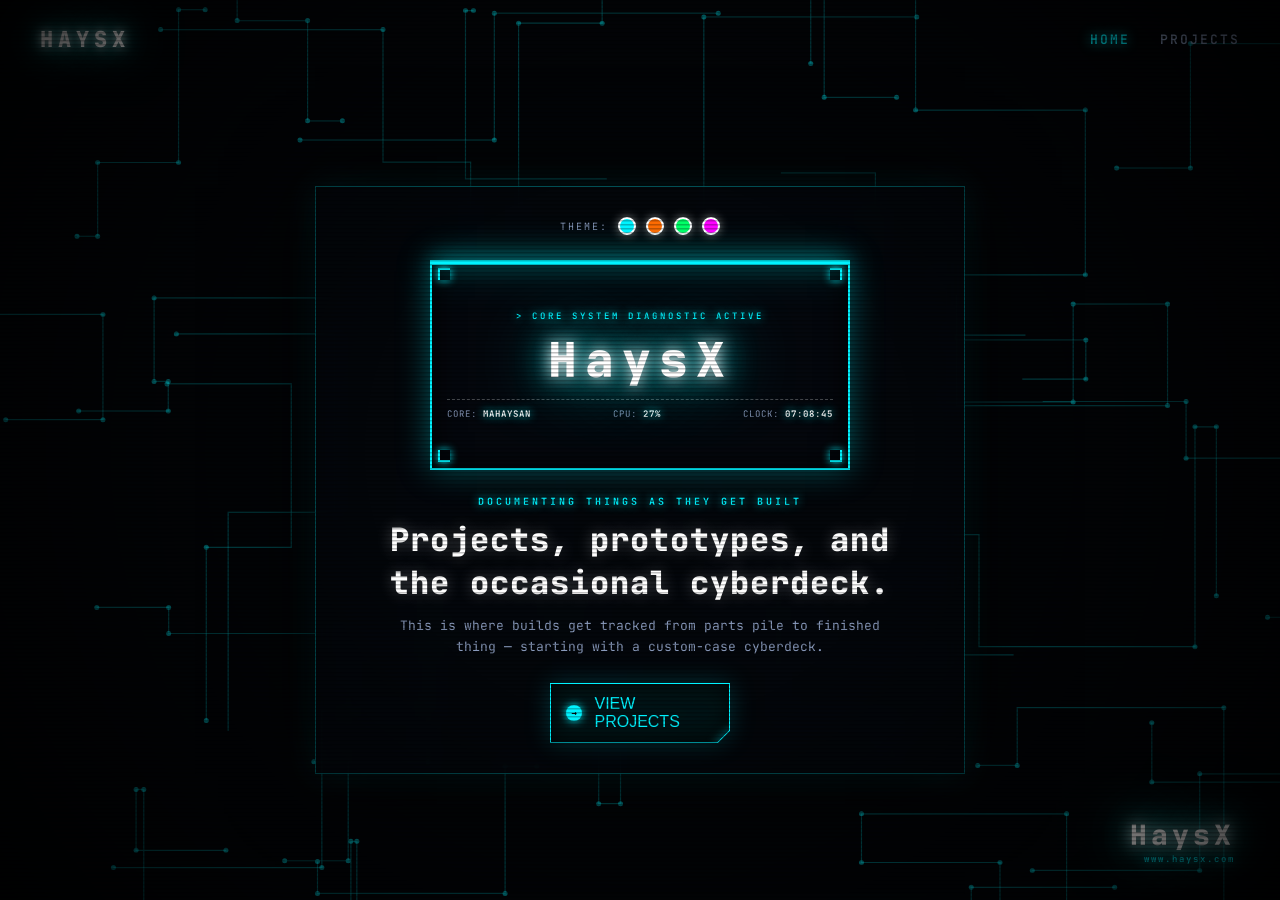
==== commit 14af20ee: "Update index.html" ====
--- a/index.html
+++ b/index.html
@@ -2,7 +2,7 @@
 <html lang="en">
 <head>
 <meta charset="UTF-8">
-<meta name="viewport" content="width=device-width, initial-scale=1.0">
+<meta name="viewport" content="width=device-width, initial-scale=1.0, maximum-scale=1.0, user-scalable=0">
 <title>HaysX - Cyberdeck Build Log</title>
 <link href="https://fonts.googleapis.com/css2?family=JetBrains+Mono:wght@400;600;800&display=swap" rel="stylesheet">
 <style>
@@ -26,10 +26,10 @@
 
   body, html {
     width: 100%; 
-    min-height: 100%;
+    min-height: 100vh;
     background-color: var(--bg);
     overflow-x: hidden;
-    overflow-y: auto; /* Scrolling explicitly unlocked */
+    overflow-y: auto; 
     font-family: 'JetBrains Mono', monospace;
     color: var(--white);
     color-scheme: dark;
@@ -76,9 +76,9 @@
   /* Hero Layout */
   .hero {
     position: relative; width: 100%; 
-    min-height: 100vh; height: auto;
+    min-height: 100vh;
     display: flex; flex-direction: column; align-items: center; justify-content: center;
-    padding: 120px 20px 60px 20px; 
+    padding: 100px 20px 40px 20px; 
     z-index: 2;
   }
 
@@ -170,7 +170,6 @@
     display: flex; align-items: center; gap: 0.75rem; padding: 0.75rem 1rem;
     border: 0; background: #0000; position: relative; color: var(--accent); cursor: pointer; text-decoration: none;
     filter: drop-shadow(0 0 12px rgba(0, 243, 255, 0.3));
-    margin-bottom: 20px;
   }
   .cyber-btn * { pointer-events: none; }
   .cyber-btn .backdrop {
@@ -198,7 +197,7 @@
   .cyber-btn:hover .backdrop { background: var(--accent); }
   .cyber-btn:hover kbd { color: var(--accent); background: var(--white); }
 
-  /* HaysX Bottom Right Corner */
+  /* HaysX Bottom Right Corner (Desktop Default) */
   .brand-corner {
     position: fixed; bottom: 35px; right: 45px; z-index: 10; text-align: right; text-decoration: none; display: block;
   }
@@ -216,7 +215,7 @@
   }
 
   /* =========================================================
-     MOBILE RESPONSIVENESS (Phones & Small Tablets)
+     MOBILE RESPONSIVENESS FIXES
      ========================================================= */
   @media (max-width: 768px) {
     .topnav { 
@@ -232,29 +231,33 @@
     }
     
     .hero {
-      padding-top: 90px;
+      padding: 90px 15px 40px 15px;
     }
     .hero-content { 
       padding: 25px 15px; 
       border-radius: 8px;
     }
     
+    /* Shrink the scanner box */
     .stage {
-      min-height: 180px;
+      min-height: 160px;
+      padding: 10px;
     }
     .logo-main { 
-      font-size: 32px; 
+      font-size: 28px; /* Shrunk from 48px */
       letter-spacing: 4px; 
     }
     
+    /* Stack the telemetry stats vertically so they don't break the box */
     .telemetry-feed { 
       flex-direction: column; 
       gap: 8px; 
       align-items: center; 
+      font-size: 10px;
     }
     
     .headline { 
-      font-size: 20px; 
+      font-size: 20px; /* Shrunk from 32px */
       line-height: 1.4;
     }
     
@@ -262,12 +265,12 @@
       font-size: 12px;
     }
 
-    /* Move the logo into the normal flow so it doesn't overlap text */
+    /* KILL the overlapping fixed logo on mobile. Put it neatly at the bottom. */
     .brand-corner { 
-      position: relative; 
+      position: relative; /* Removes it from the corner */
       bottom: auto; 
       right: auto;
-      margin-top: 20px;
+      margin-top: 35px;
       text-align: center;
       display: flex;
       flex-direction: column;
@@ -333,13 +336,12 @@
         <span>View Projects</span>
       </a>
 
-      <!-- Moved the logo inside the scrolling container on mobile -->
-      <a href="index.html" class="brand-corner">
-        <div class="wordmark">HaysX</div>
-        <div class="sub-tag">www.haysx.com</div>
-      </a>
-
     </div>
+
+    <a href="index.html" class="brand-corner">
+      <div class="wordmark">HaysX</div>
+      <div class="sub-tag">www.haysx.com</div>
+    </a>
   </div>
 
 <script>
@@ -355,7 +357,7 @@
     document.documentElement.style.setProperty('--accent', color);
   }
 
-  // --- High-Visibility PCB Circuit & Live Cursor Light Engine ---
+  // --- High-Visibility PCB Circuit Background ---
   const canvas = document.getElementById('bgCanvas');
   const ctx = canvas.getContext('2d');
 
@@ -389,7 +391,7 @@
     pcbNodes = [];
 
     // Scale density based on screen width
-    let density = width < 768 ? 20 : 45;
+    let density = width < 768 ? 15 : 45;
 
     for (let i = 0; i < density; i++) {
       let startX = Math.random() * width;
@@ -403,8 +405,8 @@
       let currY = startY;
 
       for (let t = 0; t < turns; t++) {
-        if (t % 2 === 0) currX += (Math.random() - 0.5) * (width < 768 ? 250 : 454);
-        else currY += (Math.random() - 0.5) * (width < 768 ? 250 : 454);
+        if (t % 2 === 0) currX += (Math.random() - 0.5) * (width < 768 ? 200 : 454);
+        else currY += (Math.random() - 0.5) * (width < 768 ? 200 : 454);
 
         path.push({x: currX, y: currY});
         pcbNodes.push({x: currX, y: currY});
@@ -426,8 +428,8 @@
 
     let cx = width / 2;
     let cy = height / 2;
-    let safeW = width < 768 ? 320 : 860;
-    let safeH = width < 768 ? 500 : 600;
+    let safeW = width < 768 ? 300 : 860;
+    let safeH = width < 768 ? 450 : 600;
 
     // 1. Draw Dense Right-Angle Circuit Traces
     pcbTraces.forEach(path => {
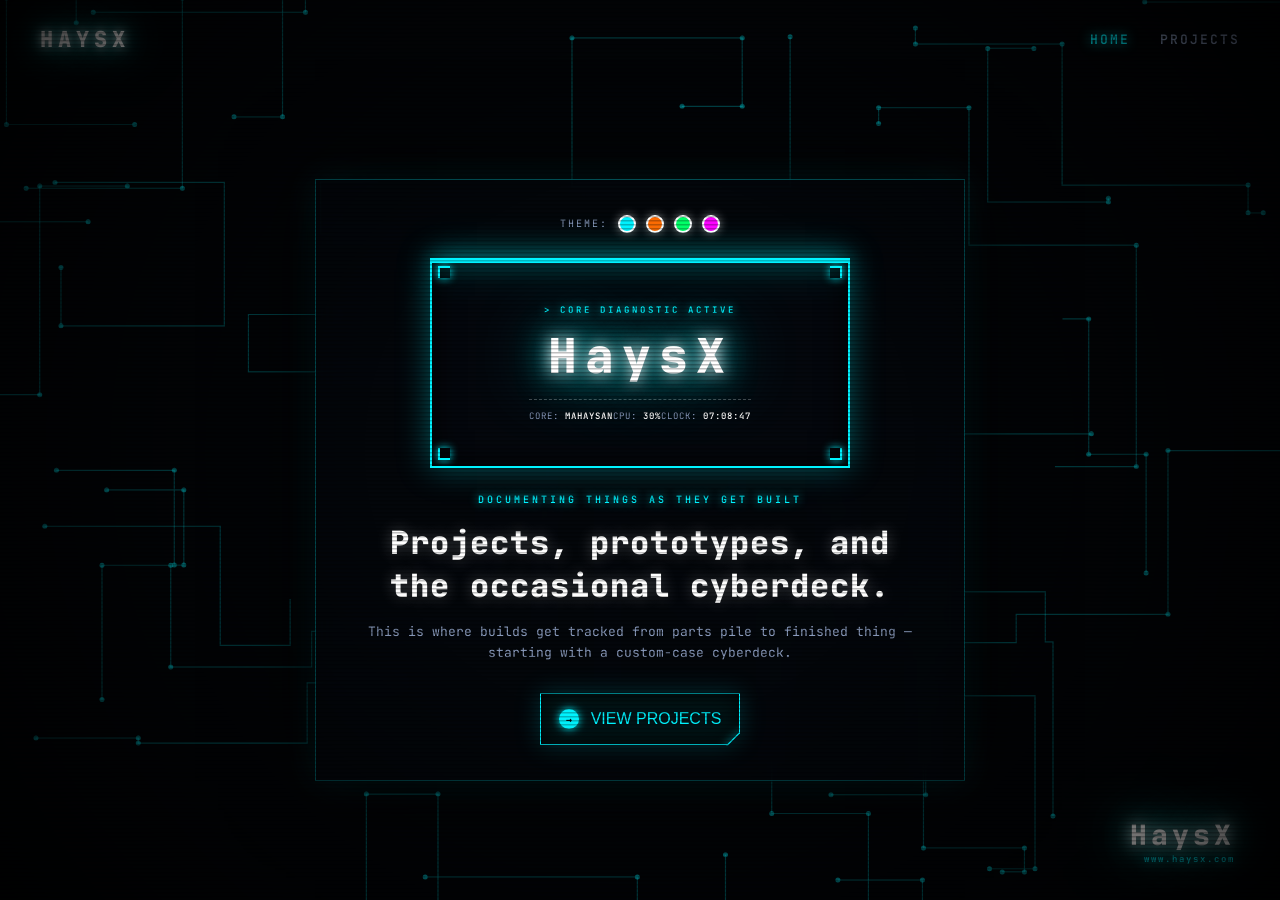
==== commit 3c17faf7: "Update index.html" ====
--- a/index.html
+++ b/index.html
@@ -2,7 +2,7 @@
 <html lang="en">
 <head>
 <meta charset="UTF-8">
-<meta name="viewport" content="width=device-width, initial-scale=1.0, maximum-scale=1.0, user-scalable=0">
+<meta name="viewport" content="width=device-width, initial-scale=1.0">
 <title>HaysX - Cyberdeck Build Log</title>
 <link href="https://fonts.googleapis.com/css2?family=JetBrains+Mono:wght@400;600;800&display=swap" rel="stylesheet">
 <style>
@@ -26,7 +26,7 @@
 
   body, html {
     width: 100%; 
-    min-height: 100vh;
+    min-height: 100%;
     background-color: var(--bg);
     overflow-x: hidden;
     overflow-y: auto; 
@@ -47,12 +47,11 @@
     pointer-events: none;
   }
 
-  /* Dense PCB Canvas Background */
   #bgCanvas {
     position: fixed; inset: 0; z-index: 0; pointer-events: none;
   }
 
-  /* Top Navigation */
+  /* Desktop Top Navigation */
   .topnav {
     position: absolute; top: 0; left: 0; width: 100%;
     display: flex; justify-content: space-between; align-items: center;
@@ -65,15 +64,12 @@
     text-shadow: 0 0 10px var(--white), 0 0 20px var(--accent), 0 0 40px var(--accent), 0 0 70px var(--accent);
     transition: text-shadow 0.2s;
   }
-  .nav-logo:hover {
-    text-shadow: 0 0 15px var(--white), 0 0 30px var(--accent), 0 0 60px var(--accent), 0 0 90px var(--accent);
-  }
 
   .nav-links { display: flex; gap: 30px; font-size: 13px; font-weight: 600; letter-spacing: 2px; }
   .nav-links a { color: var(--grey); text-decoration: none; transition: all 0.2s; }
   .nav-links a:hover, .nav-links a.active { color: var(--accent); text-shadow: 0 0 12px var(--accent); }
 
-  /* Hero Layout */
+  /* Desktop Hero Layout */
   .hero {
     position: relative; width: 100%; 
     min-height: 100vh;
@@ -85,7 +81,7 @@
   .hero-content {
     display: flex; flex-direction: column; align-items: center; text-align: center;
     background: rgba(4, 7, 12, 0.90);
-    padding: 30px 40px;
+    padding: 35px 40px;
     width: 100%;
     max-width: 650px;
     backdrop-filter: blur(12px);
@@ -101,7 +97,6 @@
     width: 18px; height: 18px; border-radius: 50%; border: 2px solid var(--white); cursor: pointer; transition: transform 0.2s;
     box-shadow: 0 0 10px rgba(255,255,255,0.5);
   }
-  .theme-btn:hover { transform: scale(1.2); }
 
   /* Holographic Scanner Stage */
   .stage {
@@ -114,6 +109,7 @@
     border: 2px solid var(--accent);
     background: rgba(5, 8, 14, 0.98);
     box-shadow: inset 0 0 30px rgba(0, 0, 0, 0.95), 0 0 30px rgba(0, 243, 255, 0.35);
+    padding: 20px;
   }
 
   .stage::before {
@@ -121,7 +117,6 @@
     position: absolute; top: 0; left: 0; width: 100%; height: 3px;
     background: var(--accent);
     box-shadow: 0 0 20px var(--accent), 0 0 40px var(--accent);
-    opacity: 1;
     animation: scanBeam 3.5s ease-in-out infinite alternate;
     z-index: 5;
   }
@@ -132,46 +127,41 @@
     100% { top: 96%; opacity: 0.5; }
   }
 
-  .bracket { position: absolute; width: 12px; height: 12px; border-color: var(--accent); border-style: solid; opacity: 1; box-shadow: 0 0 8px var(--accent); }
+  .bracket { position: absolute; width: 12px; height: 12px; border-color: var(--accent); border-style: solid; box-shadow: 0 0 8px var(--accent); }
   .b-tl { top: 6px; left: 6px; border-width: 2px 0 0 2px; }
   .b-tr { top: 6px; right: 6px; border-width: 2px 2px 0 0; }
   .b-bl { bottom: 6px; left: 6px; border-width: 0 0 2px 2px; }
   .b-br { bottom: 6px; right: 6px; border-width: 0 2px 2px 0; }
 
-  .scanner-display { text-align: center; padding: 15px; width: 100%; }
-
   .status-text {
     font-size: 9px; font-weight: 600; letter-spacing: 3px; color: var(--accent);
-    text-transform: uppercase; margin-bottom: 6px;
-    text-shadow: 0 0 10px var(--accent);
+    text-transform: uppercase; margin-bottom: 8px; text-shadow: 0 0 10px var(--accent);
   }
 
   .logo-main {
     font-size: 48px; font-weight: 800; letter-spacing: 8px; color: var(--white);
     text-shadow: 0 0 15px var(--white), 0 0 35px var(--accent), 0 0 70px var(--accent);
-    position: relative; margin-bottom: 8px;
+    margin-bottom: 12px;
   }
 
   .telemetry-feed {
-    display: flex; justify-content: space-between;
+    display: flex; justify-content: space-between; width: 100%;
     font-size: 9px; color: var(--grey); border-top: 1px dashed rgba(255,255,255,0.25);
-    padding-top: 8px; margin-top: 5px; letter-spacing: 1px;
-    width: 100%;
-  }
-
-  .section-tag { font-size: 10px; font-weight: 600; letter-spacing: 3px; color: var(--accent); text-transform: uppercase; margin-bottom: 10px; text-shadow: 0 0 10px var(--accent); }
-  .headline { font-size: 32px; font-weight: 800; letter-spacing: 1px; margin-bottom: 12px; max-width: 650px; text-shadow: 0 0 15px rgba(255,255,255,0.3); }
-  .description { font-size: 13px; font-weight: 400; color: var(--grey); max-width: 500px; line-height: 1.6; margin-bottom: 25px; }
+    padding-top: 10px; letter-spacing: 1px;
+  }
+
+  .section-tag { font-size: 10px; font-weight: 600; letter-spacing: 3px; color: var(--accent); text-transform: uppercase; margin-bottom: 15px; text-shadow: 0 0 10px var(--accent); }
+  .headline { font-size: 32px; font-weight: 800; letter-spacing: 1px; margin-bottom: 15px; text-shadow: 0 0 15px rgba(255,255,255,0.3); }
+  .description { font-size: 13px; color: var(--grey); line-height: 1.6; margin-bottom: 30px; }
 
   /* Cyber Action Button */
   .cyber-btn {
     font-family: 'Cyber', sans-serif;
-    width: 180px; text-align: left; text-transform: uppercase;
-    display: flex; align-items: center; gap: 0.75rem; padding: 0.75rem 1rem;
+    width: 200px; text-align: left; text-transform: uppercase;
+    display: flex; align-items: center; justify-content: center; gap: 0.75rem; padding: 1rem;
     border: 0; background: #0000; position: relative; color: var(--accent); cursor: pointer; text-decoration: none;
     filter: drop-shadow(0 0 12px rgba(0, 243, 255, 0.3));
   }
-  .cyber-btn * { pointer-events: none; }
   .cyber-btn .backdrop {
     backdrop-filter: saturate(180%) blur(6px); position: absolute; z-index: -1; inset: 0; background: rgba(0, 0, 0, 0.6); clip-path: var(--clip);
   }
@@ -190,95 +180,90 @@
     transform: rotate(135deg); background: var(--accent); box-shadow: 0 0 8px var(--accent);
   }
   .cyber-btn kbd {
-    color: var(--bg); font-weight: bold; width: 18px; aspect-ratio: 1; font-size: 9px; border-radius: 50%; background: var(--accent); display: inline-grid; place-items: center;
-    box-shadow: 0 0 8px var(--accent);
+    color: var(--bg); font-weight: bold; width: 20px; aspect-ratio: 1; font-size: 10px; border-radius: 50%; background: var(--accent); display: inline-grid; place-items: center; box-shadow: 0 0 8px var(--accent);
   }
   .cyber-btn:hover { color: var(--bg); }
   .cyber-btn:hover .backdrop { background: var(--accent); }
   .cyber-btn:hover kbd { color: var(--accent); background: var(--white); }
 
-  /* HaysX Bottom Right Corner (Desktop Default) */
+  /* Desktop Brand Corner */
   .brand-corner {
     position: fixed; bottom: 35px; right: 45px; z-index: 10; text-align: right; text-decoration: none; display: block;
   }
   .wordmark {
     font-size: 28px; font-weight: 800; letter-spacing: 4px; color: var(--white);
     text-shadow: 0 0 15px var(--white), 0 0 30px var(--accent), 0 0 55px var(--accent), 0 0 80px var(--accent);
-    transition: text-shadow 0.2s;
-  }
-  .wordmark:hover {
-    text-shadow: 0 0 20px var(--white), 0 0 40px var(--accent), 0 0 70px var(--accent), 0 0 100px var(--accent);
   }
   .sub-tag {
-    font-size: 9px; font-weight: 600; letter-spacing: 2px; color: var(--accent); opacity: 1;
-    text-shadow: 0 0 12px var(--accent);
+    font-size: 9px; font-weight: 600; letter-spacing: 2px; color: var(--accent); text-shadow: 0 0 12px var(--accent);
   }
 
   /* =========================================================
-     MOBILE RESPONSIVENESS FIXES
+     BULLETPROOF MOBILE RESPONSIVENESS
      ========================================================= */
-  @media (max-width: 768px) {
+  @media screen and (max-width: 768px) {
+    /* Compress Nav */
     .topnav { 
-      padding: 15px 20px; 
-    }
-    .nav-logo { 
-      font-size: 18px; 
-      letter-spacing: 3px; 
-    }
-    .nav-links { 
-      gap: 15px; 
-      font-size: 11px; 
-    }
+      padding: 15px; 
+      flex-direction: column; 
+      gap: 15px;
+      background: rgba(3, 5, 8, 0.9);
+      border-bottom: 1px solid rgba(0, 243, 255, 0.2);
+    }
+    .nav-links { gap: 20px; }
     
+    /* Ensure hero fits tight screens */
     .hero {
-      padding: 90px 15px 40px 15px;
+      padding: 110px 10px 40px 10px;
     }
     .hero-content { 
+      width: 95%; /* Responsive width instead of fixed pixels */
       padding: 25px 15px; 
-      border-radius: 8px;
+      border-radius: 6px;
     }
     
-    /* Shrink the scanner box */
+    /* Shrink the stage organically */
     .stage {
+      width: 100%;
       min-height: 160px;
-      padding: 10px;
+      padding: 15px 10px;
     }
     .logo-main { 
-      font-size: 28px; /* Shrunk from 48px */
+      font-size: 30px; 
       letter-spacing: 4px; 
     }
     
-    /* Stack the telemetry stats vertically so they don't break the box */
+    /* Stack telemetry vertically */
     .telemetry-feed { 
       flex-direction: column; 
-      gap: 8px; 
-      align-items: center; 
+      align-items: center;
+      gap: 10px;
       font-size: 10px;
     }
     
     .headline { 
-      font-size: 20px; /* Shrunk from 32px */
+      font-size: 22px; 
       line-height: 1.4;
+      margin-top: 10px;
     }
     
     .description {
-      font-size: 12px;
-    }
-
-    /* KILL the overlapping fixed logo on mobile. Put it neatly at the bottom. */
+      font-size: 13px;
+      padding: 0 10px;
+    }
+
+    /* Convert floating corner logo to a standard static footer */
     .brand-corner { 
-      position: relative; /* Removes it from the corner */
+      position: relative; 
       bottom: auto; 
       right: auto;
-      margin-top: 35px;
+      margin-top: 40px;
       text-align: center;
       display: flex;
       flex-direction: column;
       align-items: center;
     }
-    .wordmark { 
-      font-size: 22px; 
-    }
+    .wordmark { font-size: 24px; }
   }
 </style>
 </head>
@@ -312,12 +297,12 @@
         <div class="bracket b-br"></div>
 
         <div class="scanner-display">
-          <div class="status-text">> CORE SYSTEM DIAGNOSTIC ACTIVE</div>
+          <div class="status-text">> CORE DIAGNOSTIC ACTIVE</div>
           <div class="logo-main">HaysX</div>
           <div class="telemetry-feed">
-            <span>CORE: <strong style="color:var(--white); font-weight:600; text-shadow: 0 0 8px var(--accent);">MAHAYSAN</strong></span>
-            <span>CPU: <strong id="cpuLoad" style="color:var(--white); font-weight:600; text-shadow: 0 0 8px var(--accent);">28%</strong></span>
-            <span>CLOCK: <strong id="sysClock" style="color:var(--white); font-weight:600; text-shadow: 0 0 8px var(--accent);">00:00:00</strong></span>
+            <span>CORE: <strong style="color:var(--white); font-weight:600;">MAHAYSAN</strong></span>
+            <span>CPU: <strong id="cpuLoad" style="color:var(--white); font-weight:600;">28%</strong></span>
+            <span>CLOCK: <strong id="sysClock" style="color:var(--white); font-weight:600;">00:00:00</strong></span>
           </div>
         </div>
       </div>
@@ -338,6 +323,7 @@
 
     </div>
 
+    <!-- Moved inline for mobile stacking -->
     <a href="index.html" class="brand-corner">
       <div class="wordmark">HaysX</div>
       <div class="sub-tag">www.haysx.com</div>
@@ -345,7 +331,6 @@
   </div>
 
 <script>
-  // Live Clock & Fluctuating CPU Load simulation
   setInterval(() => {
     const d = new Date();
     document.getElementById('sysClock').innerText = d.toTimeString().split(' ')[0];
@@ -357,7 +342,6 @@
     document.documentElement.style.setProperty('--accent', color);
   }
 
-  // --- High-Visibility PCB Circuit Background ---
   const canvas = document.getElementById('bgCanvas');
   const ctx = canvas.getContext('2d');
 
@@ -373,7 +357,6 @@
   let mouse = { x: -1000, y: -1000 };
   let scrollOffset = 0;
 
-  // Track cursor on desktop, ignore on mobile touch
   window.addEventListener('mousemove', (e) => {
     mouse.x = e.clientX;
     mouse.y = e.clientY;
@@ -389,14 +372,11 @@
   function generateDensePCB() {
     pcbTraces = [];
     pcbNodes = [];
-
-    // Scale density based on screen width
     let density = width < 768 ? 15 : 45;
 
     for (let i = 0; i < density; i++) {
       let startX = Math.random() * width;
       let startY = Math.random() * (height + 300);
-
       let path = [{x: startX, y: startY}];
       pcbNodes.push({x: startX, y: startY});
 
@@ -407,7 +387,6 @@
       for (let t = 0; t < turns; t++) {
         if (t % 2 === 0) currX += (Math.random() - 0.5) * (width < 768 ? 200 : 454);
         else currY += (Math.random() - 0.5) * (width < 768 ? 200 : 454);
-
         path.push({x: currX, y: currY});
         pcbNodes.push({x: currX, y: currY});
       }
@@ -431,7 +410,6 @@
     let safeW = width < 768 ? 300 : 860;
     let safeH = width < 768 ? 450 : 600;
 
-    // 1. Draw Dense Right-Angle Circuit Traces
     pcbTraces.forEach(path => {
       ctx.beginPath();
       ctx.moveTo(path[0].x, path[0].y);
@@ -466,7 +444,6 @@
       ctx.shadowBlur = 0;
     });
 
-    // 2. Draw Circuit Solder Vias
     pcbNodes.forEach(node => {
       let inCenter = Math.abs(node.x - cx) < safeW/2 && Math.abs(node.y - (cy + scrollOffset%height)) < safeH/2;
       if (inCenter) return;
